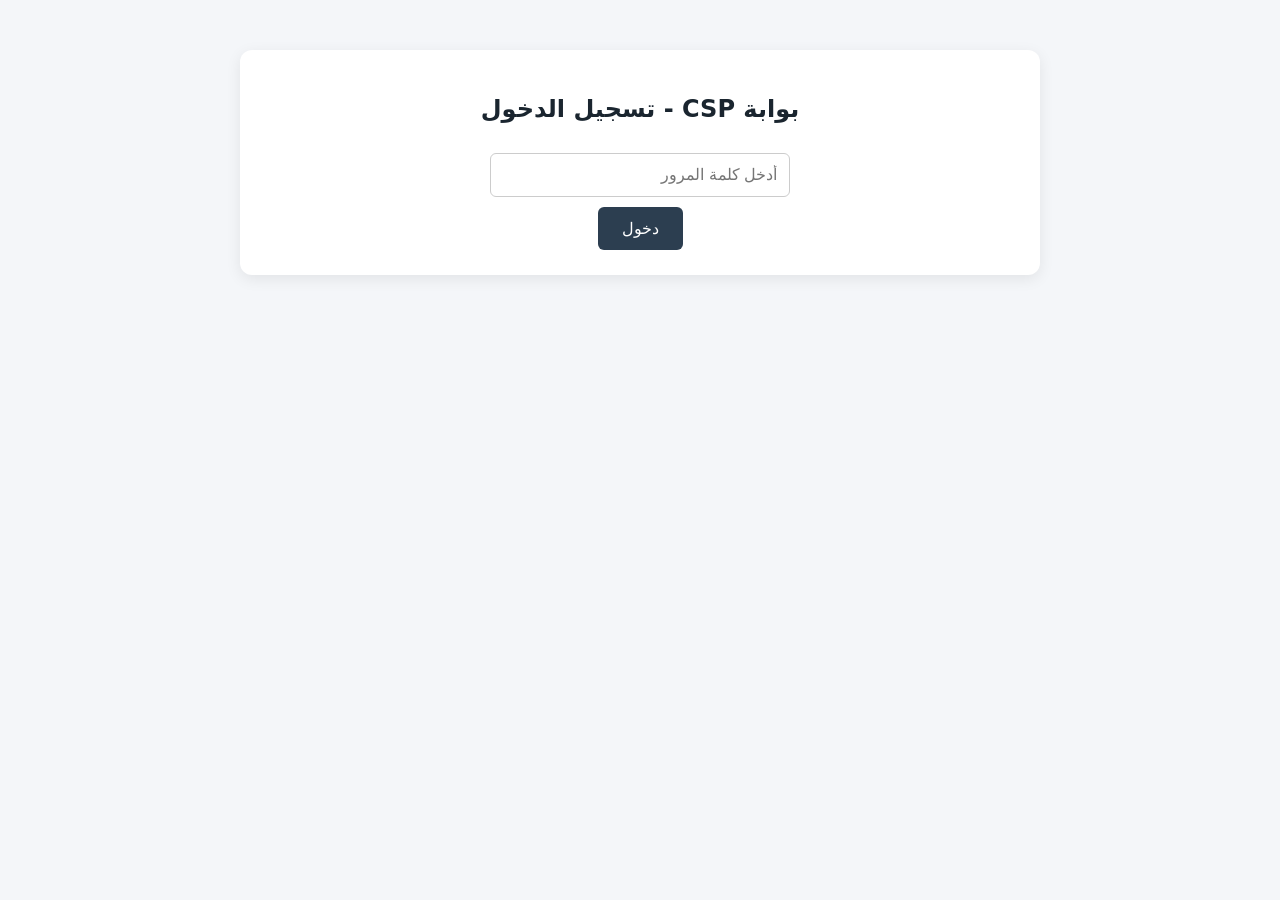
==== csp.html @ 05749189 "Add files via upload" ====
<!DOCTYPE html>
<html lang="ar" dir="rtl">
<head>
  <meta charset="UTF-8">
  <meta name="viewport" content="width=device-width, initial-scale=1.0">
  <title>CSP - Central Spare Part Portal</title>
  <style>
    body { font-family: system-ui, sans-serif; background-color: #f4f6f9; margin: 0; padding: 20px; text-align: center; }
    .box { max-width: 750px; margin: 30px auto; background: white; padding: 25px; border-radius: 12px; box-shadow: 0 4px 15px rgba(0,0,0,0.08); }
    h2 { color: #1a252f; margin-bottom: 20px; }
    input { padding: 12px; font-size: 16px; margin: 10px 0; width: 80%; max-width: 300px; border: 1px solid #cccccc; border-radius: 6px; box-sizing: border-box; }
    button { padding: 12px 24px; font-size: 16px; background: #2c3e50; color: white; border: none; border-radius: 6px; cursor: pointer; transition: 0.3s; }
    button:hover { background: #1a252f; }
    .btn-refresh { background: #27ae60; margin-bottom: 15px; }
    .btn-refresh:hover { background: #219150; }
    table { width: 100%; border-collapse: collapse; margin-top: 20px; }
    th, td { border: 1px solid #e9ecef; padding: 12px; text-align: center; font-size: 15px; }
    th { background-color: #2c3e50; color: white; }
    tr:nth-child(even) { background-color: #f8f9fa; }
  </style>
</head>
<body>

  <!-- شاشة الدخول -->
  <div id="login-box" class="box">
    <h2>بوابة CSP - تسجيل الدخول</h2>
    <input type="password" id="passInput" placeholder="أدخل كلمة المرور"><br>
    <button onclick="checkPassword()">دخول</button>
  </div>

  <!-- شاشة عرض الطلبات -->
  <div id="portal-box" class="box" style="display: none;">
    <h2>CSP - الطلبات الواردة</h2>
    <button class="btn-refresh" onclick="loadOrders()">تحديث الطلبات 🔄</button>
    <table>
      <thead>
        <tr>
          <th>الاسم</th>
          <th>رقم الهاتف</th>
          <th>القطعة المطلوبة</th>
          <th>التاريخ</th>
        </tr>
      </thead>
      <tbody id="orders-list">
        <tr><td colspan="4">جاري تحميل البيانات...</td></tr>
      </tbody>
    </table>
  </div>

  <script>
    // كلمة المرور الخاصة بك لدخول اللوحة
    const PASSWORD = "CSP2026";
    const SHEET_API = "https://sheetdb.io/api/v1/70c0gmppcyac8";

    function checkPassword() {
      const input = document.getElementById('passInput').value;
      if (input === PASSWORD) {
        document.getElementById('login-box').style.display = 'none';
        document.getElementById('portal-box').style.display = 'block';
        loadOrders();
      } else {
        alert("كلمة المرور غير صحيحة!");
      }
    }

    function loadOrders() {
      fetch(SHEET_API)
        .then(res => res.json())
        .then(data => {
          let html = '';
          if (!data || data.length === 0) {
            html = '<tr><td colspan="4">لا توجد طلبات حالياً</td></tr>';
          } else {
            data.forEach(item => {
              html += `<tr>
                <td>${item['الاسم'] || '-'}</td>
                <td>${item['الهاتف'] || '-'}</td>
                <td>${item['الطلب'] || '-'}</td>
                <td>${item['التاريخ'] || '-'}</td>
              </tr>`;
            });
          }
          document.getElementById('orders-list').innerHTML = html;
        })
        .catch(err => {
          document.getElementById('orders-list').innerHTML = '<tr><td colspan="4">حدث خطأ في جلب البيانات</td></tr>';
        });
    }
  </script>
</body>
</html>
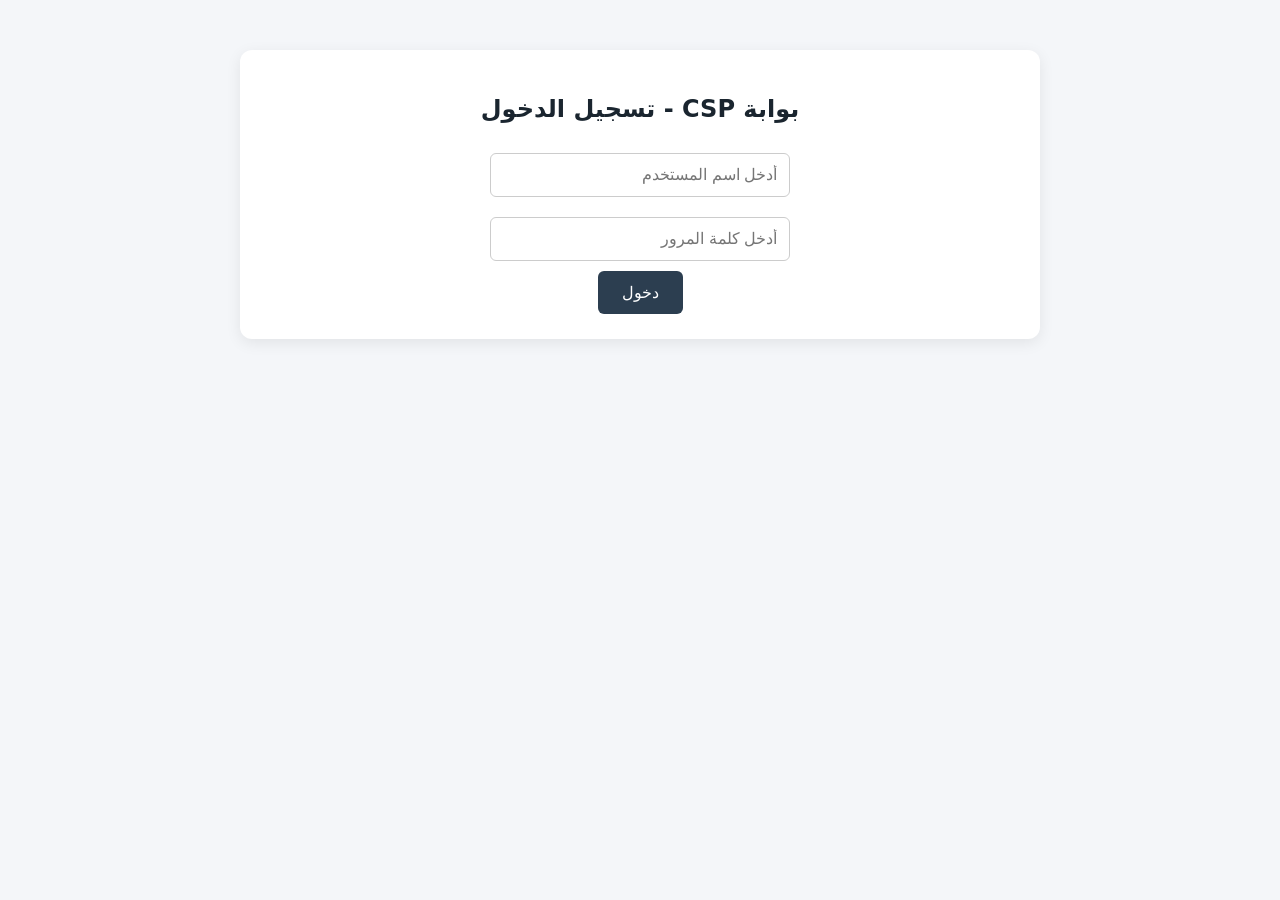
==== commit f4416580: "Update csp.html" ====
--- a/csp.html
+++ b/csp.html
@@ -24,8 +24,9 @@
   <!-- شاشة الدخول -->
   <div id="login-box" class="box">
     <h2>بوابة CSP - تسجيل الدخول</h2>
+    <input type="text" id="userInput" placeholder="أدخل اسم المستخدم"><br>
     <input type="password" id="passInput" placeholder="أدخل كلمة المرور"><br>
-    <button onclick="checkPassword()">دخول</button>
+    <button onclick="checkCredentials()">دخول</button>
   </div>
 
   <!-- شاشة عرض الطلبات -->
@@ -48,44 +49,60 @@
   </div>
 
   <script>
-    // كلمة المرور الخاصة بك لدخول اللوحة
+    // بيانات الدخول المعتمدة
+    const USERNAME = "admin";
     const PASSWORD = "CSP2026";
     const SHEET_API = "https://sheetdb.io/api/v1/70c0gmppcyac8";
 
-    function checkPassword() {
-      const input = document.getElementById('passInput').value;
-      if (input === PASSWORD) {
+    function checkCredentials() {
+      const userInput = document.getElementById('userInput').value;
+      const passInput = document.getElementById('passInput').value;
+      
+      if (userInput === USERNAME && passInput === PASSWORD) {
         document.getElementById('login-box').style.display = 'none';
         document.getElementById('portal-box').style.display = 'block';
         loadOrders();
       } else {
-        alert("كلمة المرور غير صحيحة!");
+        alert("اسم المستخدم أو كلمة المرور غير صحيحة!");
       }
     }
 
     function loadOrders() {
+      const tbody = document.getElementById('orders-list');
+      tbody.innerHTML = '<tr><td colspan="4">جاري تحميل البيانات...</td></tr>';
+
       fetch(SHEET_API)
         .then(res => res.json())
         .then(data => {
+          if (!data || data.length === 0) {
+            tbody.innerHTML = '<tr><td colspan="4">لا توجد طلبات حالياً</td></tr>';
+            return;
+          }
+
           let html = '';
-          if (!data || data.length === 0) {
-            html = '<tr><td colspan="4">لا توجد طلبات حالياً</td></tr>';
-          } else {
-            data.forEach(item => {
-              html += `<tr>
-                <td>${item['الاسم'] || '-'}</td>
-                <td>${item['الهاتف'] || '-'}</td>
-                <td>${item['الطلب'] || '-'}</td>
-                <td>${item['التاريخ'] || '-'}</td>
-              </tr>`;
-            });
-          }
-          document.getElementById('orders-list').innerHTML = html;
+          data.forEach(item => {
+            const keys = Object.keys(item);
+            
+            const name = item['الاسم'] || item['name'] || item['Name'] || item[keys[0]] || '-';
+            const phone = item['رقم الهاتف'] || item['الهاتف'] || item['phone'] || item['Phone'] || item[keys[1]] || '-';
+            const product = item['القطعة المطلوبة'] || item['الطلب'] || item['message'] || item['product'] || item[keys[2]] || '-';
+            const date = item['التاريخ'] || item['date'] || item['Date'] || item[keys[3]] || '-';
+
+            html += `<tr>
+              <td>${name}</td>
+              <td>${phone}</td>
+              <td>${product}</td>
+              <td>${date}</td>
+            </tr>`;
+          });
+
+          tbody.innerHTML = html;
         })
         .catch(err => {
-          document.getElementById('orders-list').innerHTML = '<tr><td colspan="4">حدث خطأ في جلب البيانات</td></tr>';
+          console.error("خطأ:", err);
+          tbody.innerHTML = '<tr><td colspan="4">حدث خطأ في جلب البيانات، تأكد من الاتصال أو رابط الـ API</td></tr>';
         });
     }
   </script>
 </body>
-</html>+</html>
